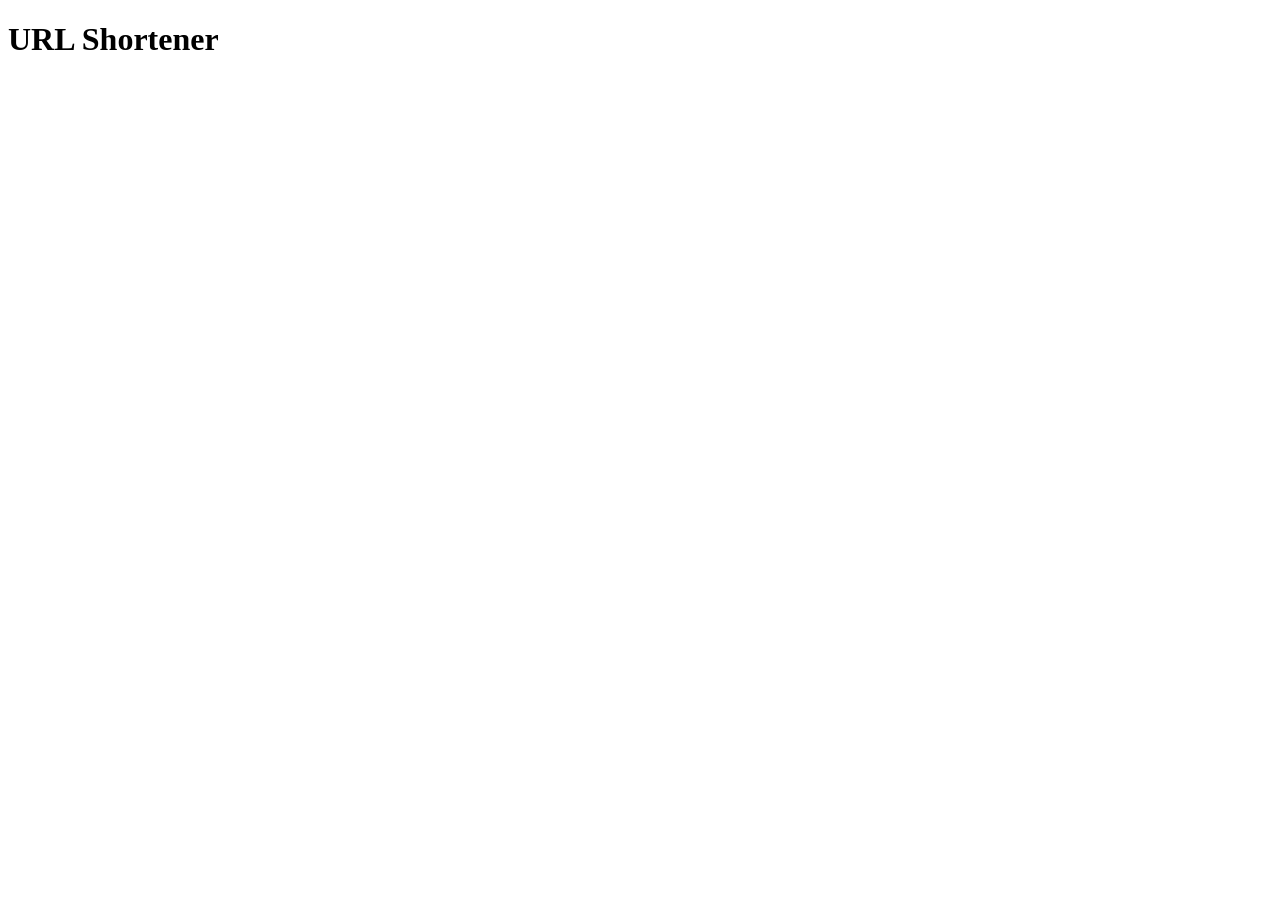
==== shortener.html @ fd52abbc "home page" ====
<!DOCTYPE html>
<html lang="en">
<head>
    <meta charset="UTF-8">
    <meta name="viewport" content="width=device-width, initial-scale=1.0">
    <title>Document</title>
</head>
<body>
    <h1>URL Shortener</h1>
</body>
</html>
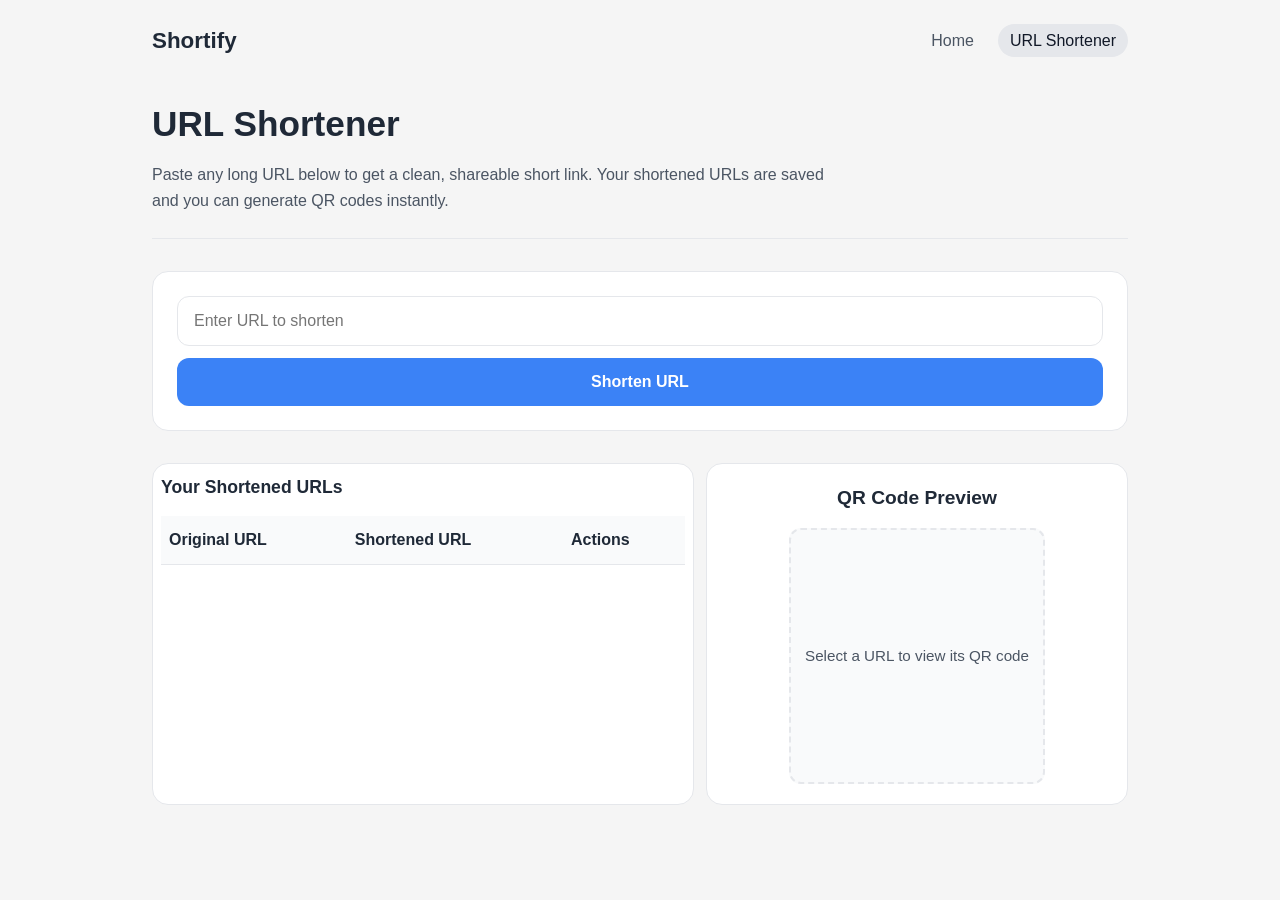
==== commit 07e4bc35: "final" ====
--- a/shortener.html
+++ b/shortener.html
@@ -3,9 +3,62 @@
 <head>
     <meta charset="UTF-8">
     <meta name="viewport" content="width=device-width, initial-scale=1.0">
-    <title>Document</title>
+    <title>URL Shortener - Shortify</title>
+    <link rel="stylesheet" href="styles.css">
+    <link rel="stylesheet" href="shortener_styles.css">
 </head>
 <body>
-    <h1>URL Shortener</h1>
+    <div class="page-shell">
+        <header>
+            <a class="brand" href="index.html">Shortify</a>
+            <nav>
+                <ul>
+                    <li><a href="index.html">Home</a></li>
+                    <li><a class="nav-link--active" href="shortener.html">URL Shortener</a></li>
+                </ul>
+            </nav>
+        </header>
+
+        <section class="shortener-section">
+            <div class="section-header">
+                <h1>URL Shortener</h1>
+                <p class="section-description">Paste any long URL below to get a clean, shareable short link. Your shortened URLs are saved and you can generate QR codes instantly.</p>
+            </div>
+
+            <div class="shortener-div">
+            <input type="text" name="url_input" id="url_input" placeholder="Enter URL to shorten">
+            <button id="shorten_btn">Shorten URL</button>
+            <div id="result"></div>
+        </div>
+        <div class="display">
+            <div class="display-urls">
+                <div class="table-header">
+                    <h2>Your Shortened URLs</h2>
+                </div>
+                <table>
+                    <thead>
+                        <tr>
+                            <th>Original URL</th>
+                            <th>Shortened URL</th>
+                            <th>Actions</th>
+                        </tr>
+                    </thead>
+                    <tbody id="url_table_body">
+                    </tbody>
+                </table>
+                <div class="empty-state" id="empty_state" style="display: none; text-align: center; padding: 40px; color: var(--color-muted);">
+                    <p>No shortened URLs yet. Create your first one above!</p>
+                </div>
+            </div>
+            <div class="qr-code-display">
+                <h2>QR Code Preview</h2>
+                <div id="qr_code_result" class="qr-placeholder">
+                    <p>Select a URL to view its QR code</p>
+                </div>
+            </div>
+        </div>
+        </section>
+    </div>
+    <script type="module" src="script.js"></script>
 </body>
 </html>
--- a/styles.css
+++ b/styles.css
@@ -0,0 +1,169 @@
+
+:root {
+  --color-primary: #3b82f6;
+  --color-secondary: #2563eb;
+  --color-accent: #1d4ed8;
+  --color-background: #f5f5f5;
+  --color-text: #1f2937;
+  --color-muted: #4b5563;
+  --color-border: #e5e7eb;
+}
+
+* {
+  box-sizing: border-box;
+}
+
+html,
+body {
+  margin: 0;
+  padding: 0;
+  min-height: 100%;
+  font-family: Arial, sans-serif;
+  background:var(--color-background);
+  color: var(--color-text);
+}
+
+body {
+  line-height: 1.5;
+}
+
+img {
+  max-width: 100%;
+  display: block;
+}
+
+a {
+  color: inherit;
+  text-decoration: none;
+}
+
+button,
+input,
+textarea {
+  font: inherit;
+}
+
+.page-shell {
+  max-width: 1024px;
+  margin: 0 auto;
+  padding: 24px;
+}
+
+header {
+  display: flex;
+  align-items: center;
+  justify-content: space-between;
+  gap: 16px;
+  padding-bottom: 16px;
+}
+
+.brand {
+  font-size: 1.4rem;
+  font-weight: 700;
+}
+
+nav ul {
+  display: flex;
+  flex-wrap: wrap;
+  gap: 12px;
+  list-style: none;
+  margin: 0;
+  padding: 0;
+}
+
+nav a {
+  padding: 8px 12px;
+  border-radius: 999px;
+  color: var(--color-muted);
+}
+
+nav a:hover,
+.nav-link--active {
+  background: var(--color-border);
+  color: #111827;
+}
+
+ .hero {
+  display: flex;
+  flex-wrap: wrap;
+  gap: 32px;
+  padding: 32px 0;
+}
+
+.hero-div,
+.hero-img {
+  flex: 1 1 360px;
+  min-width: 0;
+}
+
+.hero-div h1 {
+  margin: 0 0 18px;
+  font-size: 2.8rem;
+  line-height: 1.05;
+}
+
+.hero-div p {
+  margin: 0 0 24px;
+  color: var(--color-muted);
+  max-width: 600px;
+}
+
+.hero-btn {
+  display: flex;
+  flex-wrap: wrap;
+  gap: 12px;
+}
+
+.button{
+  border: 1px solid var(--color-border);
+  border-radius: 12px;
+  padding: 12px 18px;
+  cursor: pointer;
+  background: var(--color-background);
+  color: #111827;
+}
+
+.button:hover {
+  background: #f3f4f6;
+}
+
+.hero-img {
+  padding: 24px;
+  background: #ffffff;
+  border: 1px solid #e5e7eb;
+  border-radius: 16px;
+}
+
+.features {
+  display: flex;
+  flex-wrap: wrap;
+  gap: 18px;
+  margin-top: 24px;
+}
+
+ .feature-card {
+  flex: 1 1 280px;
+  padding: 20px;
+  background: #ffffff;
+  border: 1px solid #e5e7eb;
+  border-radius: 16px;
+}
+
+.feature-card h3 {
+  margin: 0 0 12px;
+  font-size: 1.1rem;
+}
+
+.feature-card p {
+  margin: 0;
+  color: #4b5563;
+}
+
+
+footer {
+  color: #6b7280;
+  margin-top: 40px;
+  padding-top: 20px;
+  border-top: 1px solid #e5e7eb;
+  font-size: 0.95rem;
+}
--- a/shortener_styles.css
+++ b/shortener_styles.css
@@ -0,0 +1,282 @@
+:root {
+  --color-primary: #3b82f6;
+  --color-secondary: #2563eb;
+  --color-accent: #1d4ed8;
+  --color-background: #f5f5f5;
+  --color-text: #1f2937;
+  --color-muted: #4b5563;
+  --color-border: #e5e7eb;
+}
+
+
+.section-header {
+  margin-bottom: 32px;
+  padding-bottom: 24px;
+  border-bottom: 1px solid var(--color-border);
+}
+
+.section-header h1 {
+  margin: 0 0 12px;
+  font-size: 2.2rem;
+  font-weight: 700;
+  color: var(--color-text);
+}
+
+.section-description {
+  margin: 0;
+  font-size: 1rem;
+  color: var(--color-muted);
+  max-width: 700px;
+  line-height: 1.6;
+}
+
+.shortener-section {
+  padding: 24px 0;
+}
+.shortener-div {
+  background: #ffffff;
+  border: 1px solid var(--color-border);
+  border-radius: 16px;
+  padding: 24px;
+  margin: 24px 0;
+}
+
+.shortener-div input {
+  width: 100%;
+  padding: 12px 16px;
+  border: 1px solid var(--color-border);
+  border-radius: 12px;
+  font-size: 1rem;
+  margin-bottom: 12px;
+}
+
+.shortener-div input:focus {
+  outline: none;
+  border-color: var(--color-primary);
+  box-shadow: 0 0 0 2px rgba(59, 130, 246, 0.1);
+}
+
+#shorten_btn {
+  width: 100%;
+  padding: 12px 18px;
+  background: var(--color-primary);
+  color: #ffffff;
+  border: none;
+  border-radius: 12px;
+  cursor: pointer;
+  font-weight: 600;
+}
+
+#shorten_btn:hover {
+  background: var(--color-secondary);
+}
+
+#result {
+  margin-top: 12px;
+  padding: 12px 16px;
+  background: #f3f4f6;
+  border-radius: 8px;
+  min-height: 40px;
+  display: none;
+}
+
+#result.show {
+  display: block;
+}
+
+.display {
+  display: flex;
+  flex-wrap: wrap;
+  gap: 12px;
+  margin-top: 32px;
+  ;
+}
+
+.display-urls {
+  flex: 1 1 400px;
+  background: #ffffff;
+  border: 1px solid var(--color-border);
+  border-radius: 16px;
+  padding: 10px 8px;
+
+  overflow-x: auto;
+}
+
+.display-urls table {
+  width: 100%;
+  border-collapse: collapse;
+}
+
+.display-urls thead {
+  background: #f9fafb;
+  border-bottom: 1px solid var(--color-border);
+}
+
+.display-urls th {
+  padding: 12px 8px;
+  text-align: left;
+  font-weight: 600;
+  color: var(--color-text);
+}
+
+.display-urls td {
+  padding: 12px 8px;
+  border-bottom: 1px solid var(--color-border);
+  font-size: 0.95rem;
+}
+
+.display-urls tbody tr:hover {
+  background: #f9fafb;
+}
+
+.qr-code-display {
+  flex: 1 1 280px;
+  background: #ffffff;
+  border: 1px solid var(--color-border);
+  border-radius: 16px;
+  padding: 20px;
+  display: flex;
+  flex-direction: column;
+  align-items: center;
+}
+
+.qr-code-display h2 {
+  margin: 0 0 16px;
+  font-size: 1.2rem;
+}
+
+#qr_code_result {
+  width: 100%;
+  max-width: 256px;
+  display: flex;
+  align-items: center;
+  justify-content: center;
+}
+
+.qr-placeholder {
+  height: 256px;
+  display: flex;
+  align-items: center;
+  justify-content: center;
+  background: #f9fafb;
+  border: 2px dashed var(--color-border);
+  border-radius: 12px;
+  color: var(--color-muted);
+  text-align: center;
+}
+
+.qr-placeholder p {
+  margin: 0;
+  font-size: 0.95rem;
+}
+
+.table-header {
+  margin-bottom: 16px;
+}
+
+.table-header h2 {
+  margin: 0;
+  font-size: 1.1rem;
+  font-weight: 600;
+}
+
+.empty-state {
+  padding: 40px !important;
+}
+
+.empty-state p {
+  margin: 0;
+  font-size: 1rem;
+}
+
+.view-qr-btn,
+.copy-btn,
+.delete-btn {
+  width: 80px;
+  height: 36px;
+  padding: 0;
+  color: #ffffff;
+  border: none;
+  border-radius: 8px;
+  cursor: pointer;
+  font-size: 0.85rem;
+  font-weight: 400;
+  white-space: nowrap;
+  transition: background 200ms ease;
+  display: flex;
+  align-items: center;
+  justify-content: center;
+  flex-shrink: 0;
+}
+
+.view-qr-btn {
+  background: var(--color-primary);
+}
+
+.view-qr-btn:hover {
+  background: var(--color-secondary);
+}
+
+.copy-btn {
+  background: var(--color-muted);
+}
+
+.copy-btn:hover {
+  background: #374151;
+}
+
+.delete-btn {
+  background: #dc2626;
+}
+
+.delete-btn:hover {
+  background: #b91c1c;
+}
+
+.display-urls td {
+  padding: 12px 8px;
+  border-bottom: 1px solid var(--color-border);
+  font-size: 0.95rem;
+  vertical-align: middle;
+}
+
+.display-urls td:last-child {
+  display: flex;
+  gap: 6px;
+  flex-wrap: nowrap;
+  align-items: center;
+  justify-content: center;
+}
+
+.url-link {
+  color: var(--color-primary);
+  text-decoration: none;
+}
+
+.url-link:hover {
+  text-decoration: underline;
+}
+
+.short-url-link {
+  color: var(--color-accent);
+  text-decoration: none;
+  font-weight: 600;
+}
+
+.short-url-link:hover {
+  text-decoration: underline;
+}
+
+.notification {
+  position: fixed;
+  top: 20px;
+  right: 20px;
+  background: var(--color-primary);
+  color: #ffffff;
+  padding: 12px 20px;
+  border-radius: 8px;
+  box-shadow: 0 4px 12px rgba(0, 0, 0, 0.15);
+  z-index: 1000;
+  font-weight: 600;
+}
+
